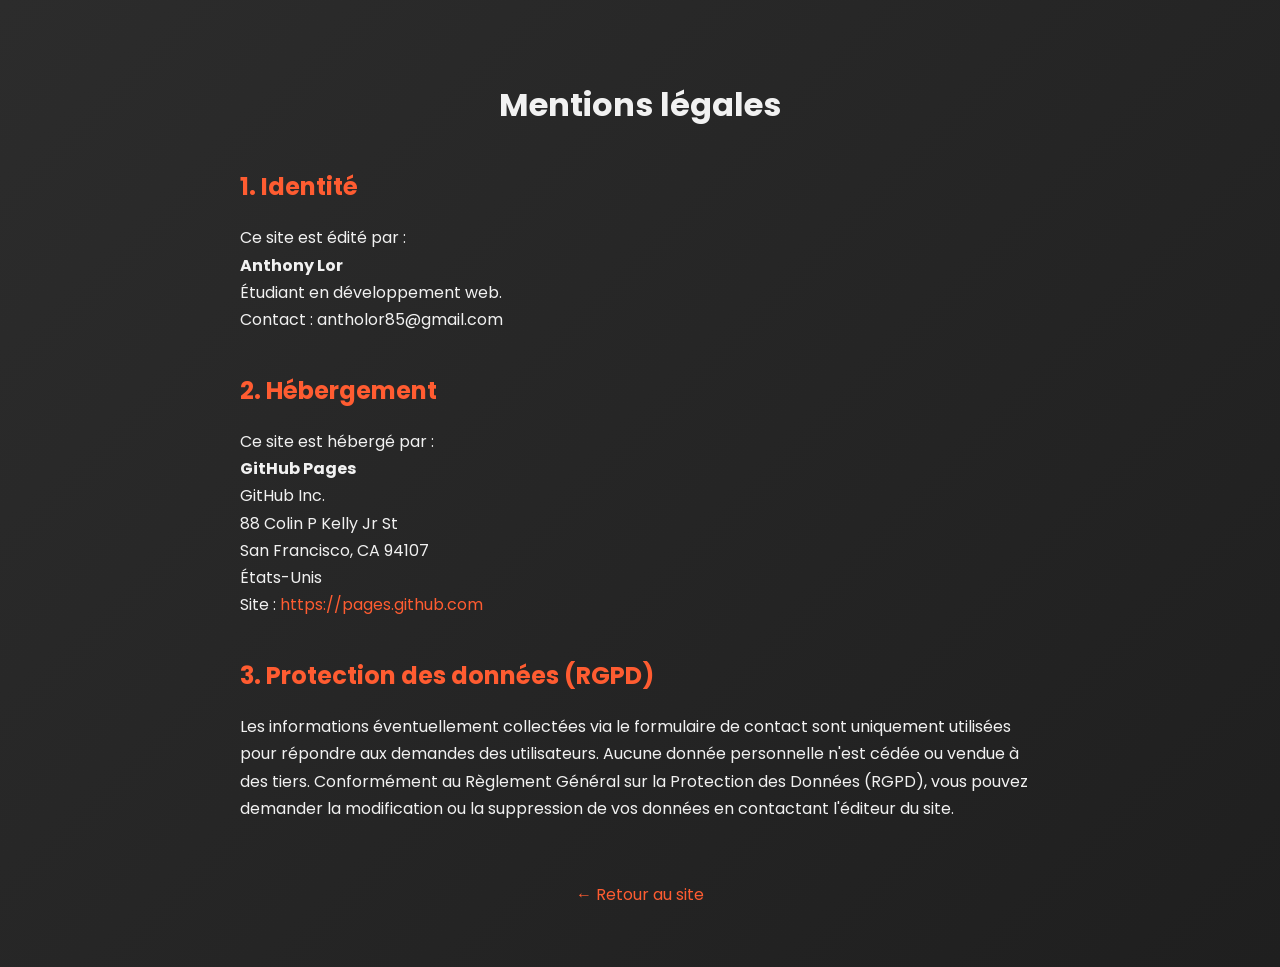
==== mentions-legales.html @ 8cf53384 "Ajout des mentions légales" ====
<!DOCTYPE html>
<html lang="fr">
<head>
<meta charset="UTF-8">
<meta name="viewport" content="width=device-width, initial-scale=1.0">
<title>Mentions légales</title>
<link href="https://fonts.googleapis.com/css2?family=Poppins:wght@400;500;600&display=swap" rel="stylesheet">

<style>
    body{
        font-family: 'Poppins', sans-serif;
        margin:0;
        padding:0;
        background: linear-gradient(135deg,#2c2c2c,#1f1f1f);
        color:#f1f1f1;
    }

    .container{
        max-width:800px;
        margin:auto;
        padding:60px 20px;
    }

    h1{
        text-align:center;
        margin-bottom:40px;
    }

    h2{
        margin-top:40px;
        color:#ff5c31;
    }

    p{
        line-height:1.7;
    }

    a{
        color:#ff5c31;
        text-decoration:none;
    }

    a:hover{
        text-decoration:underline;
    }

    .back{
        display:block;
        text-align:center;
        margin-top:60px;
    }
</style>
</head>

<body>

<div class="container">

    <h1>Mentions légales</h1>

    <h2>1. Identité</h2>
    <p>
        Ce site est édité par :<br>
        <strong>Anthony Lor</strong><br>
        Étudiant en développement web.<br>
        Contact : antholor85@gmail.com
    </p>

    <h2>2. Hébergement</h2>
    <p>
        Ce site est hébergé par :<br>
        <strong>GitHub Pages</strong><br>
        GitHub Inc.<br>
        88 Colin P Kelly Jr St<br>
        San Francisco, CA 94107<br>
        États-Unis<br>
        Site : <a href="https://pages.github.com/" target="_blank">https://pages.github.com</a>
    </p>

    <h2>3. Protection des données (RGPD)</h2>
    <p>
    Les informations éventuellement collectées via le formulaire de contact
    sont uniquement utilisées pour répondre aux demandes des utilisateurs.
    Aucune donnée personnelle n'est cédée ou vendue à des tiers.

    Conformément au Règlement Général sur la Protection des Données (RGPD),
    vous pouvez demander la modification ou la suppression de vos données
    en contactant l'éditeur du site.
    </p>

    <a class="back" href="index.html">← Retour au site</a>

</div>

</body>
</html>
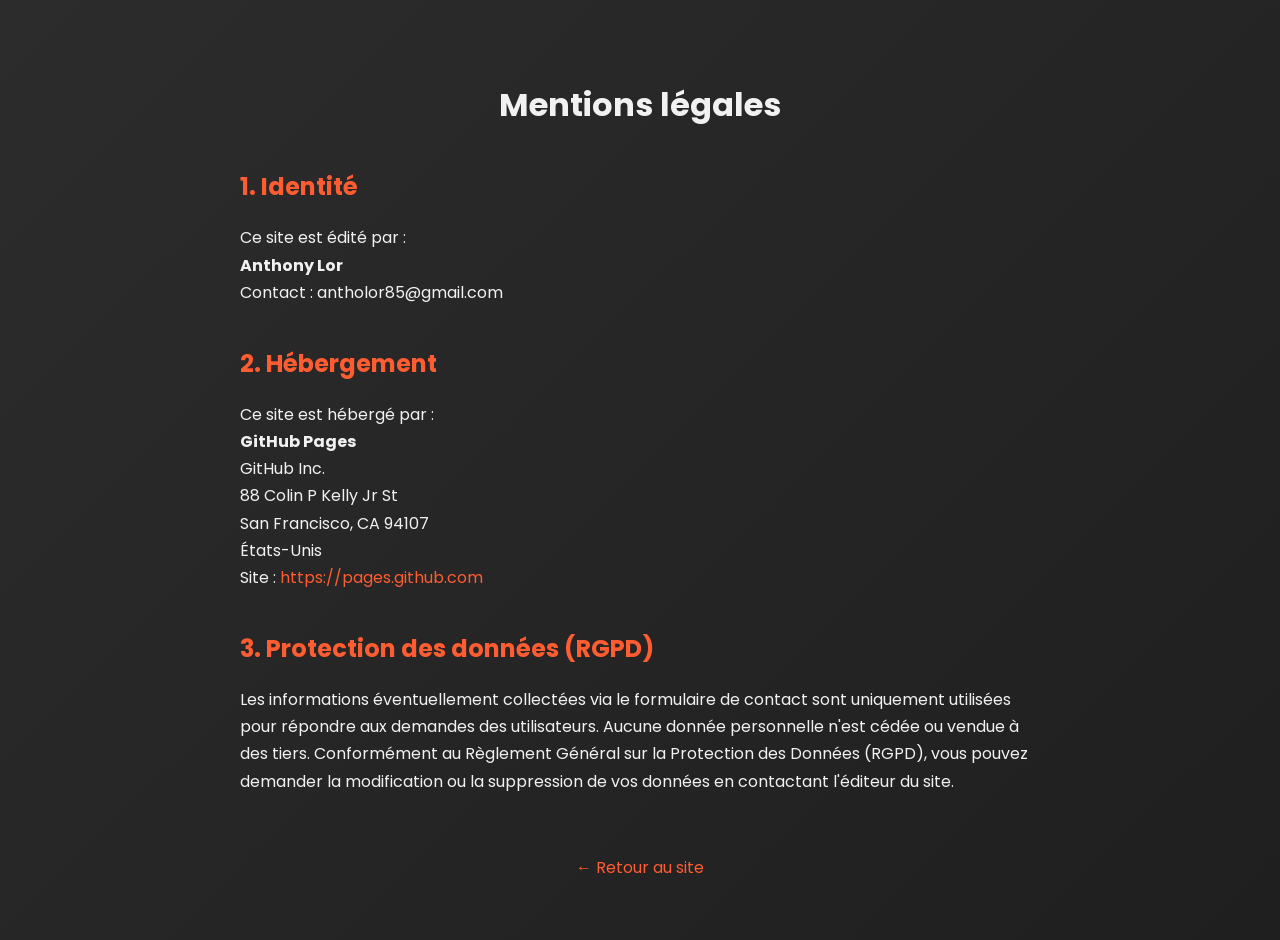
==== commit 7380dd9d: "MAJ des mention légale" ====
--- a/mentions-legales.html
+++ b/mentions-legales.html
@@ -1,96 +1,95 @@
 <!DOCTYPE html>
 <html lang="fr">
 <head>
-<meta charset="UTF-8">
-<meta name="viewport" content="width=device-width, initial-scale=1.0">
-<title>Mentions légales</title>
-<link href="https://fonts.googleapis.com/css2?family=Poppins:wght@400;500;600&display=swap" rel="stylesheet">
+    <meta charset="UTF-8">
+    <meta name="viewport" content="width=device-width, initial-scale=1.0">
+    <title>Mentions légales</title>
+    <link href="https://fonts.googleapis.com/css2?family=Poppins:wght@400;500;600&display=swap" rel="stylesheet">
 
-<style>
-    body{
-        font-family: 'Poppins', sans-serif;
-        margin:0;
-        padding:0;
-        background: linear-gradient(135deg,#2c2c2c,#1f1f1f);
-        color:#f1f1f1;
-    }
+    <style>
+        body{
+            font-family: 'Poppins', sans-serif;
+            margin:0;
+            padding:0;
+            background: linear-gradient(135deg,#2c2c2c,#1f1f1f);
+            color:#f1f1f1;
+        }
 
-    .container{
-        max-width:800px;
-        margin:auto;
-        padding:60px 20px;
-    }
+        .container{
+            max-width:800px;
+            margin:auto;
+            padding:60px 20px;
+        }
 
-    h1{
-        text-align:center;
-        margin-bottom:40px;
-    }
+        h1{
+            text-align:center;
+            margin-bottom:40px;
+        }
 
-    h2{
-        margin-top:40px;
-        color:#ff5c31;
-    }
+        h2{
+            margin-top:40px;
+            color:#ff5c31;
+        }
 
-    p{
-        line-height:1.7;
-    }
+        p{
+            line-height:1.7;
+        }
 
-    a{
-        color:#ff5c31;
-        text-decoration:none;
-    }
+        a{
+            color:#ff5c31;
+            text-decoration:none;
+        }
 
-    a:hover{
-        text-decoration:underline;
-    }
+        a:hover{
+            text-decoration:underline;
+        }
 
-    .back{
-        display:block;
-        text-align:center;
-        margin-top:60px;
-    }
-</style>
+        .back{
+            display:block;
+            text-align:center;
+            margin-top:60px;
+        }
+    </style>
 </head>
 
 <body>
 
-<div class="container">
+    <div class="container">
 
-    <h1>Mentions légales</h1>
+        <h1>Mentions légales</h1>
 
-    <h2>1. Identité</h2>
-    <p>
-        Ce site est édité par :<br>
-        <strong>Anthony Lor</strong><br>
-        Étudiant en développement web.<br>
-        Contact : antholor85@gmail.com
-    </p>
+        <h2>1. Identité</h2>
+        <p>
+            Ce site est édité par :<br>
+            <strong>Anthony Lor</strong><br>
+            Contact : antholor85@gmail.com
+        </p>
 
-    <h2>2. Hébergement</h2>
-    <p>
-        Ce site est hébergé par :<br>
-        <strong>GitHub Pages</strong><br>
-        GitHub Inc.<br>
-        88 Colin P Kelly Jr St<br>
-        San Francisco, CA 94107<br>
-        États-Unis<br>
-        Site : <a href="https://pages.github.com/" target="_blank">https://pages.github.com</a>
-    </p>
+        <h2>2. Hébergement</h2>
+        <p>
+            Ce site est hébergé par :<br>
+            <strong>GitHub Pages</strong><br>
+            GitHub Inc.<br>
+            88 Colin P Kelly Jr St<br>
+            San Francisco, CA 94107<br>
+            États-Unis<br>
+            Site : <a href="https://pages.github.com/" target="_blank">https://pages.github.com</a>
+        </p>
 
-    <h2>3. Protection des données (RGPD)</h2>
-    <p>
-    Les informations éventuellement collectées via le formulaire de contact
-    sont uniquement utilisées pour répondre aux demandes des utilisateurs.
-    Aucune donnée personnelle n'est cédée ou vendue à des tiers.
+        <h2>3. Protection des données (RGPD)</h2>
+        <p>
+        Les informations éventuellement collectées via le formulaire de contact
+        sont uniquement utilisées pour répondre aux demandes des utilisateurs.
+        Aucune donnée personnelle n'est cédée ou vendue à des tiers.
 
-    Conformément au Règlement Général sur la Protection des Données (RGPD),
-    vous pouvez demander la modification ou la suppression de vos données
-    en contactant l'éditeur du site.
-    </p>
+        Conformément au Règlement Général sur la Protection des Données (RGPD),
+        vous pouvez demander la modification ou la suppression de vos données
+        en contactant l'éditeur du site.
+        </p>
 
-    <a class="back" href="index.html">← Retour au site</a>
+        <a class="back" href="index.html">← Retour au site</a>
 
-</div>
+    </div>
 
 </body>
 </html>
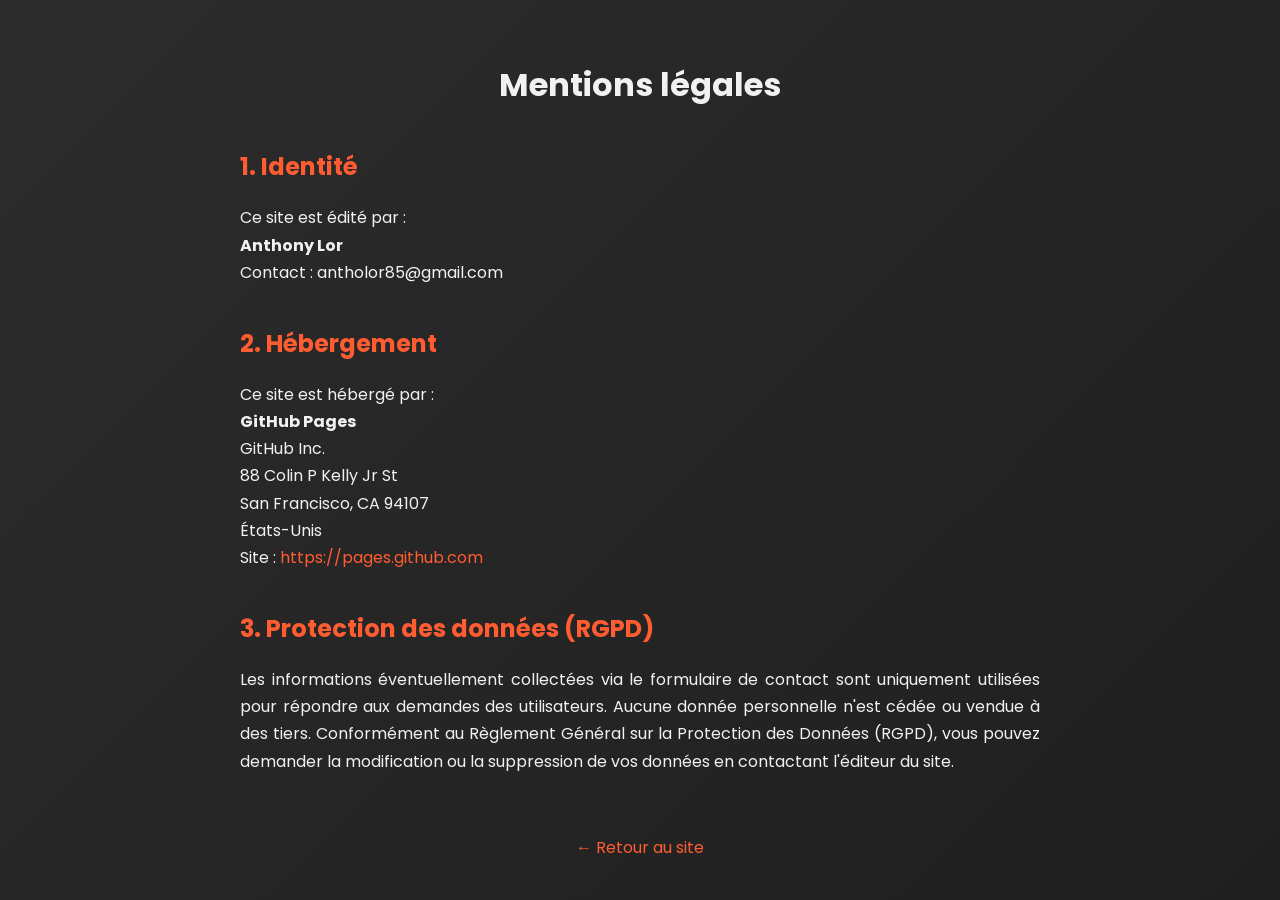
==== commit 6feff8bc: "changement de la taillet et texte justifié" ====
--- a/mentions-legales.html
+++ b/mentions-legales.html
@@ -18,7 +18,7 @@
         .container{
             max-width:800px;
             margin:auto;
-            padding:60px 20px;
+            padding:40px 20px;
         }
 
         h1{
@@ -49,6 +49,9 @@
             text-align:center;
             margin-top:60px;
         }
+        .part-3 {
+            text-align: justify ;
+        }
     </style>
 </head>
 
@@ -77,7 +80,7 @@
         </p>
 
         <h2>3. Protection des données (RGPD)</h2>
-        <p>
+        <p class="part-3">
         Les informations éventuellement collectées via le formulaire de contact
         sont uniquement utilisées pour répondre aux demandes des utilisateurs.
         Aucune donnée personnelle n'est cédée ou vendue à des tiers.
